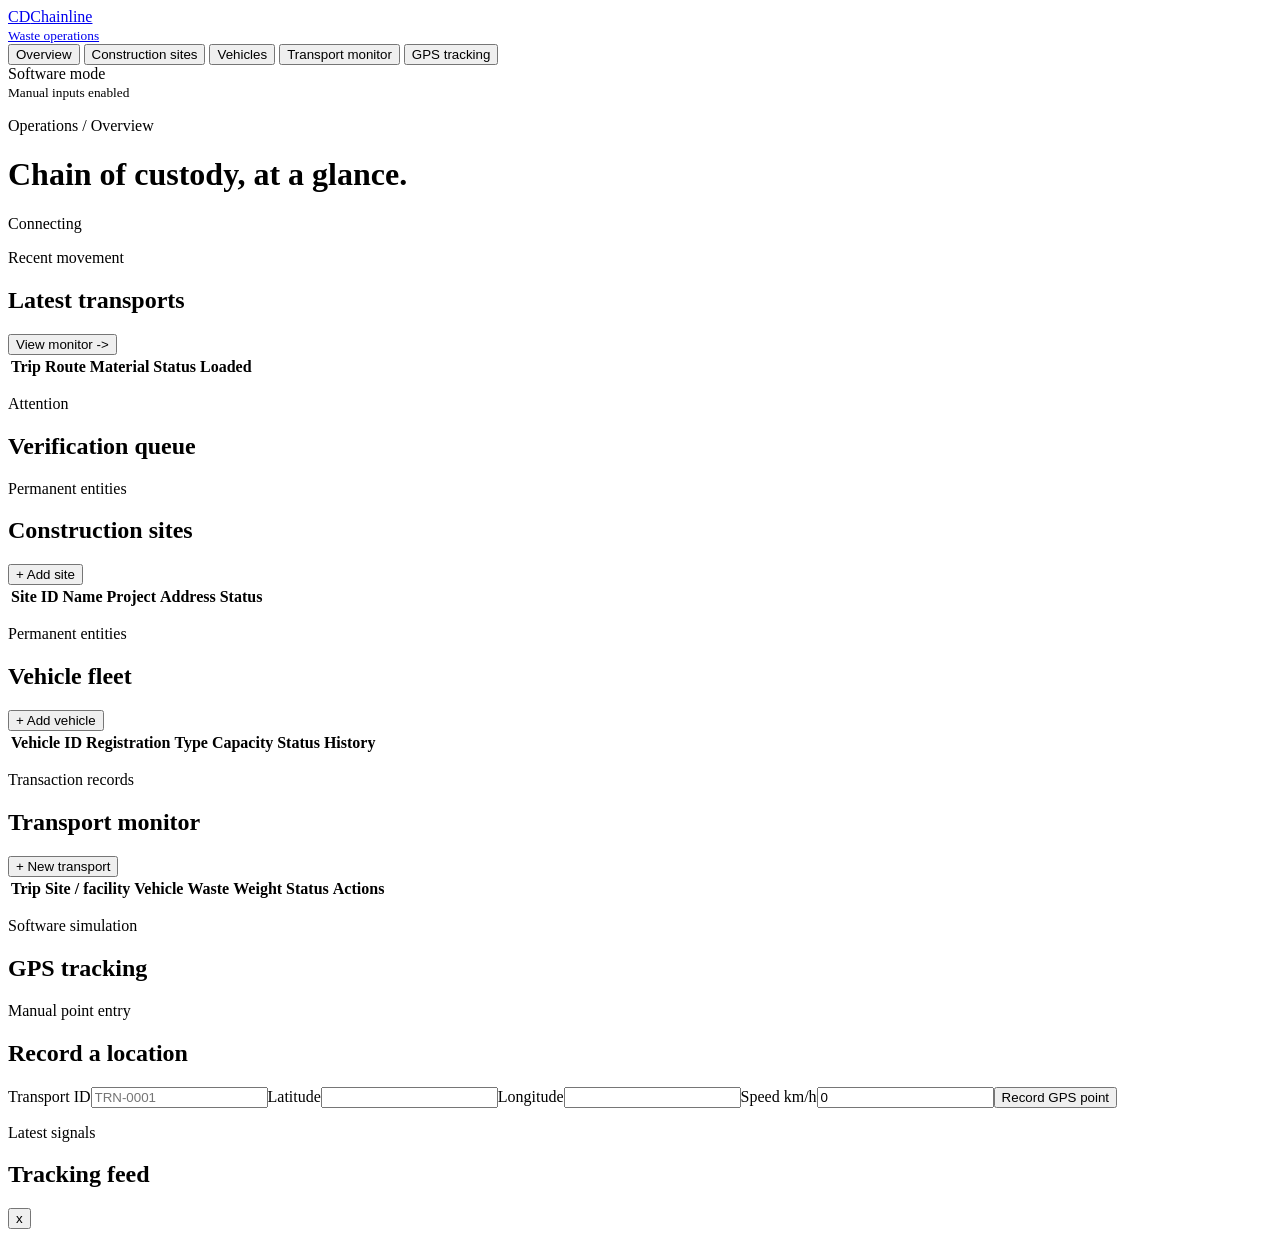
==== frontend/index.html @ f790e8b3 "Initial commit" ====
<!DOCTYPE html>
<html lang="en">
<head>
  <meta charset="UTF-8">
  <meta name="viewport" content="width=device-width, initial-scale=1.0">
  <title>CD Waste Management</title>
  <link rel="stylesheet" href="/css/style.css">
</head>
<body>
  <div class="app-shell">
    <aside class="sidebar">
      <a class="brand" href="/"><span class="brand-mark">CD</span><span>Chainline<br><small>Waste operations</small></span></a>
      <nav class="nav-list" aria-label="Main navigation">
        <button class="nav-item active" data-view="dashboard">Overview</button>
        <button class="nav-item" data-view="sites">Construction sites</button>
        <button class="nav-item" data-view="vehicles">Vehicles</button>
        <button class="nav-item" data-view="transport">Transport monitor</button>
        <button class="nav-item" data-view="tracking">GPS tracking</button>
      </nav>
      <div class="sidebar-footer"><span class="status-dot"></span><span>Software mode<br><small>Manual inputs enabled</small></span></div>
    </aside>
    <main class="main-content">
      <header class="topbar"><div><p class="eyebrow">Operations / <span id="view-label">Overview</span></p><h1 id="page-title">Chain of custody, at a glance.</h1></div><div class="api-pill"><span class="status-dot"></span><span id="health-status">Connecting</span></div></header>
      <div id="flash" class="flash" role="status"></div>
      <section id="dashboard-view" class="view active-view">
        <div id="stats-grid" class="stats-grid"></div>
        <div class="content-grid"><section class="panel wide-panel"><div class="panel-heading"><div><p class="eyebrow">Recent movement</p><h2>Latest transports</h2></div><button class="text-button" data-view="transport">View monitor <span>-></span></button></div><div class="table-wrap"><table><thead><tr><th>Trip</th><th>Route</th><th>Material</th><th>Status</th><th>Loaded</th></tr></thead><tbody id="recent-transports"></tbody></table></div></section><section class="panel alert-panel"><p class="eyebrow">Attention</p><h2>Verification queue</h2><div id="verification-alerts" class="alert-list"></div></section></div>
      </section>
      <section id="sites-view" class="view"><div class="section-heading"><div><p class="eyebrow">Permanent entities</p><h2>Construction sites</h2></div><button class="primary-button" id="add-site">+ Add site</button></div><section class="panel"><div class="table-wrap"><table><thead><tr><th>Site ID</th><th>Name</th><th>Project</th><th>Address</th><th>Status</th></tr></thead><tbody id="sites-table"></tbody></table></div></section></section>
      <section id="vehicles-view" class="view"><div class="section-heading"><div><p class="eyebrow">Permanent entities</p><h2>Vehicle fleet</h2></div><button class="primary-button" id="add-vehicle">+ Add vehicle</button></div><section class="panel"><div class="table-wrap"><table><thead><tr><th>Vehicle ID</th><th>Registration</th><th>Type</th><th>Capacity</th><th>Status</th><th>History</th></tr></thead><tbody id="vehicles-table"></tbody></table></div></section></section>
      <section id="transport-view" class="view"><div class="section-heading"><div><p class="eyebrow">Transaction records</p><h2>Transport monitor</h2></div><button class="primary-button" id="add-transport">+ New transport</button></div><section class="panel"><div class="table-wrap"><table><thead><tr><th>Trip</th><th>Site / facility</th><th>Vehicle</th><th>Waste</th><th>Weight</th><th>Status</th><th>Actions</th></tr></thead><tbody id="transport-table"></tbody></table></div></section></section>
      <section id="tracking-view" class="view"><div class="section-heading"><div><p class="eyebrow">Software simulation</p><h2>GPS tracking</h2></div></div><div class="content-grid"><section class="panel"><div class="panel-heading"><div><p class="eyebrow">Manual point entry</p><h2>Record a location</h2></div></div><form id="gps-form" class="form-grid"><label>Transport ID<input name="transport_id" required placeholder="TRN-0001"></label><label>Latitude<input name="latitude" type="number" step="any" required></label><label>Longitude<input name="longitude" type="number" step="any" required></label><label>Speed km/h<input name="speed_kmph" type="number" min="0" value="0"></label><button class="primary-button" type="submit">Record GPS point</button></form></section><section class="panel"><div class="panel-heading"><div><p class="eyebrow">Latest signals</p><h2>Tracking feed</h2></div></div><div id="gps-feed" class="feed-list"></div></section></div></section>
    </main>
  </div>
  <div id="modal" class="modal" aria-hidden="true"><div class="modal-card"><button class="modal-close" id="modal-close" aria-label="Close">x</button><div id="modal-content"></div></div></div>
  <script src="/js/api.js"></script><script src="/js/dashboard.js"></script><script src="/js/app.js"></script>
</body>
</html>
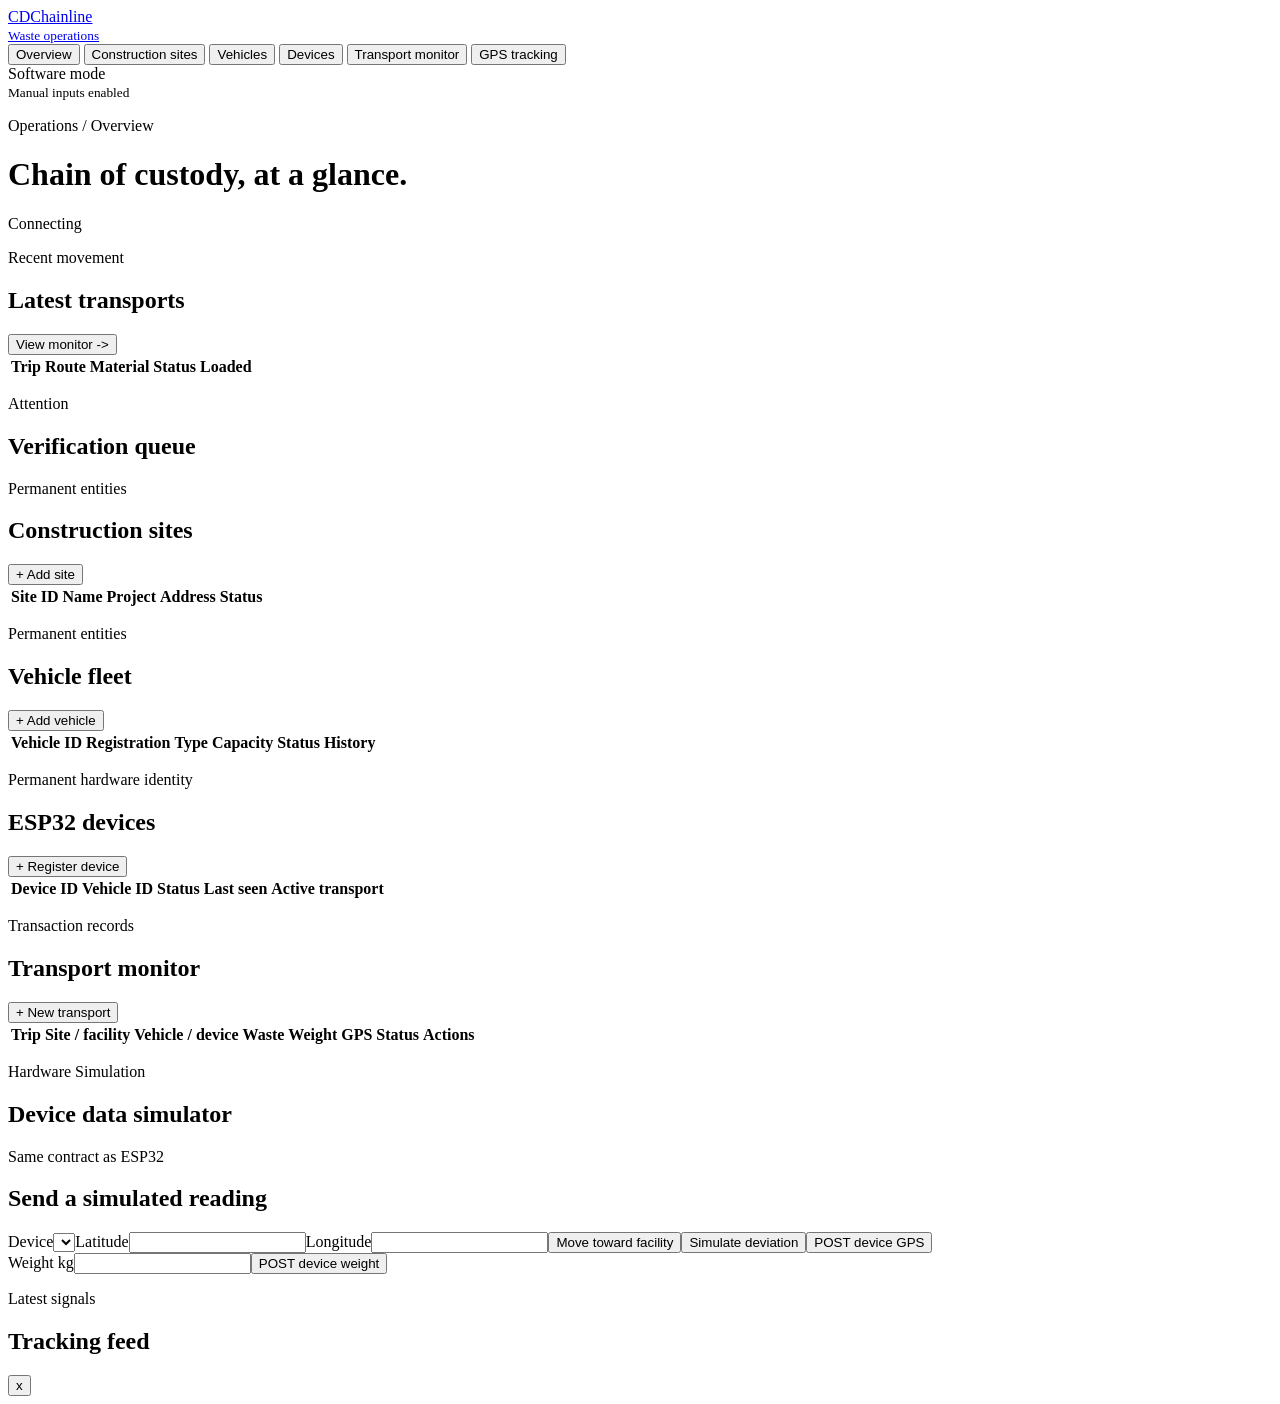
==== commit 20ac0c94: "basic setup without hardware" ====
--- a/frontend/index.html
+++ b/frontend/index.html
@@ -14,6 +14,7 @@
         <button class="nav-item active" data-view="dashboard">Overview</button>
         <button class="nav-item" data-view="sites">Construction sites</button>
         <button class="nav-item" data-view="vehicles">Vehicles</button>
+        <button class="nav-item" data-view="devices">Devices</button>
         <button class="nav-item" data-view="transport">Transport monitor</button>
         <button class="nav-item" data-view="tracking">GPS tracking</button>
       </nav>
@@ -28,8 +29,9 @@
       </section>
       <section id="sites-view" class="view"><div class="section-heading"><div><p class="eyebrow">Permanent entities</p><h2>Construction sites</h2></div><button class="primary-button" id="add-site">+ Add site</button></div><section class="panel"><div class="table-wrap"><table><thead><tr><th>Site ID</th><th>Name</th><th>Project</th><th>Address</th><th>Status</th></tr></thead><tbody id="sites-table"></tbody></table></div></section></section>
       <section id="vehicles-view" class="view"><div class="section-heading"><div><p class="eyebrow">Permanent entities</p><h2>Vehicle fleet</h2></div><button class="primary-button" id="add-vehicle">+ Add vehicle</button></div><section class="panel"><div class="table-wrap"><table><thead><tr><th>Vehicle ID</th><th>Registration</th><th>Type</th><th>Capacity</th><th>Status</th><th>History</th></tr></thead><tbody id="vehicles-table"></tbody></table></div></section></section>
-      <section id="transport-view" class="view"><div class="section-heading"><div><p class="eyebrow">Transaction records</p><h2>Transport monitor</h2></div><button class="primary-button" id="add-transport">+ New transport</button></div><section class="panel"><div class="table-wrap"><table><thead><tr><th>Trip</th><th>Site / facility</th><th>Vehicle</th><th>Waste</th><th>Weight</th><th>Status</th><th>Actions</th></tr></thead><tbody id="transport-table"></tbody></table></div></section></section>
-      <section id="tracking-view" class="view"><div class="section-heading"><div><p class="eyebrow">Software simulation</p><h2>GPS tracking</h2></div></div><div class="content-grid"><section class="panel"><div class="panel-heading"><div><p class="eyebrow">Manual point entry</p><h2>Record a location</h2></div></div><form id="gps-form" class="form-grid"><label>Transport ID<input name="transport_id" required placeholder="TRN-0001"></label><label>Latitude<input name="latitude" type="number" step="any" required></label><label>Longitude<input name="longitude" type="number" step="any" required></label><label>Speed km/h<input name="speed_kmph" type="number" min="0" value="0"></label><button class="primary-button" type="submit">Record GPS point</button></form></section><section class="panel"><div class="panel-heading"><div><p class="eyebrow">Latest signals</p><h2>Tracking feed</h2></div></div><div id="gps-feed" class="feed-list"></div></section></div></section>
+      <section id="devices-view" class="view"><div class="section-heading"><div><p class="eyebrow">Permanent hardware identity</p><h2>ESP32 devices</h2></div><button class="primary-button" id="add-device">+ Register device</button></div><section class="panel"><div class="table-wrap"><table><thead><tr><th>Device ID</th><th>Vehicle ID</th><th>Status</th><th>Last seen</th><th>Active transport</th></tr></thead><tbody id="devices-table"></tbody></table></div></section></section>
+      <section id="transport-view" class="view"><div class="section-heading"><div><p class="eyebrow">Transaction records</p><h2>Transport monitor</h2></div><button class="primary-button" id="add-transport">+ New transport</button></div><section class="panel"><div class="table-wrap"><table><thead><tr><th>Trip</th><th>Site / facility</th><th>Vehicle / device</th><th>Waste</th><th>Weight</th><th>GPS</th><th>Status</th><th>Actions</th></tr></thead><tbody id="transport-table"></tbody></table></div></section></section>
+      <section id="tracking-view" class="view"><div class="section-heading"><div><p class="eyebrow">Hardware Simulation</p><h2>Device data simulator</h2></div></div><div class="content-grid"><section class="panel"><div class="panel-heading"><div><p class="eyebrow">Same contract as ESP32</p><h2>Send a simulated reading</h2></div></div><form id="device-gps-form" class="form-grid"><label>Device<select name="device_id" id="simulation-device" required></select></label><label>Latitude<input name="latitude" type="number" step="any" required></label><label>Longitude<input name="longitude" type="number" step="any" required></label><button class="secondary-button" type="button" id="simulate-route">Move toward facility</button><button class="secondary-button" type="button" id="simulate-deviation">Simulate deviation</button><button class="primary-button" type="submit">POST device GPS</button></form><form id="device-weight-form" class="form-grid"><label>Weight kg<input name="weight_kg" type="number" min="0" step="any" required></label><button class="primary-button" type="submit">POST device weight</button></form></section><section class="panel"><div class="panel-heading"><div><p class="eyebrow">Latest signals</p><h2>Tracking feed</h2></div></div><div id="simulation-status" class="feed-list"></div><div id="gps-feed" class="feed-list"></div></section></div></section>
     </main>
   </div>
   <div id="modal" class="modal" aria-hidden="true"><div class="modal-card"><button class="modal-close" id="modal-close" aria-label="Close">x</button><div id="modal-content"></div></div></div>
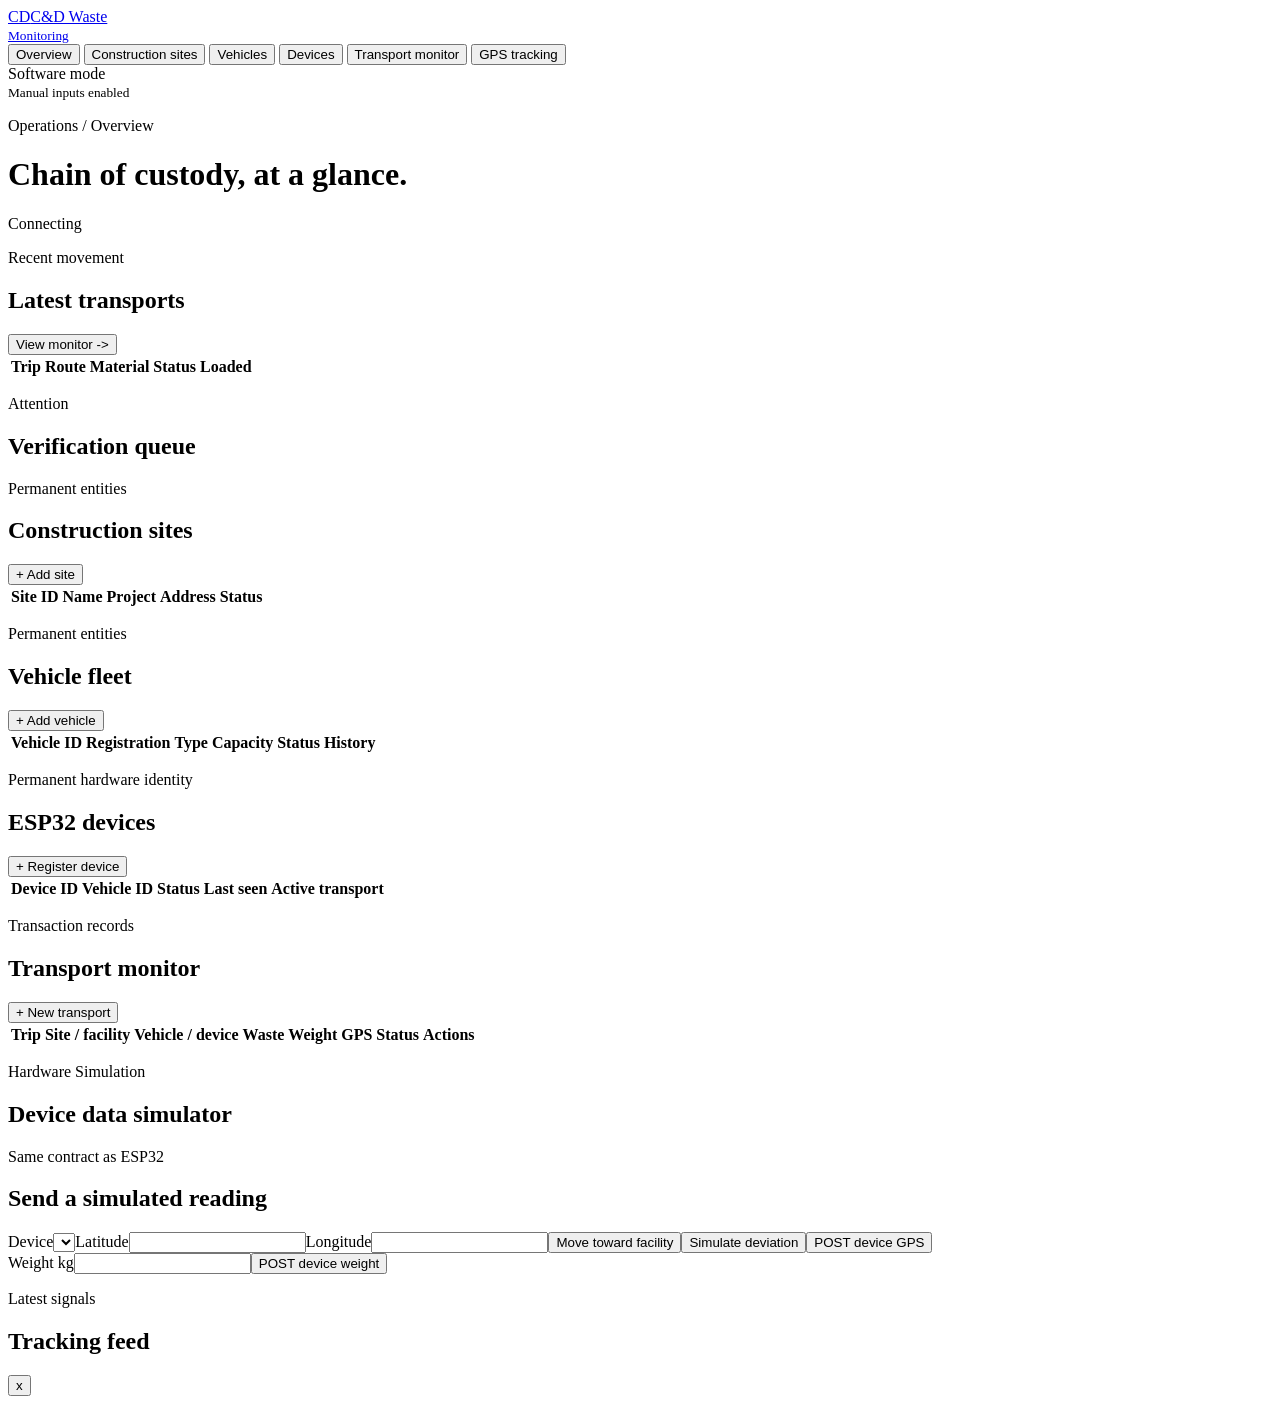
==== commit ab1bd563: "almost ready for hardware integration but should verify some tiny features" ====
--- a/frontend/index.html
+++ b/frontend/index.html
@@ -3,13 +3,13 @@
 <head>
   <meta charset="UTF-8">
   <meta name="viewport" content="width=device-width, initial-scale=1.0">
-  <title>CD Waste Management</title>
+  <title>C&amp;D Waste Monitoring</title>
   <link rel="stylesheet" href="/css/style.css">
 </head>
 <body>
   <div class="app-shell">
     <aside class="sidebar">
-      <a class="brand" href="/"><span class="brand-mark">CD</span><span>Chainline<br><small>Waste operations</small></span></a>
+      <a class="brand" href="/"><span class="brand-mark">CD</span><span>C&amp;D Waste<br><small>Monitoring</small></span></a>
       <nav class="nav-list" aria-label="Main navigation">
         <button class="nav-item active" data-view="dashboard">Overview</button>
         <button class="nav-item" data-view="sites">Construction sites</button>
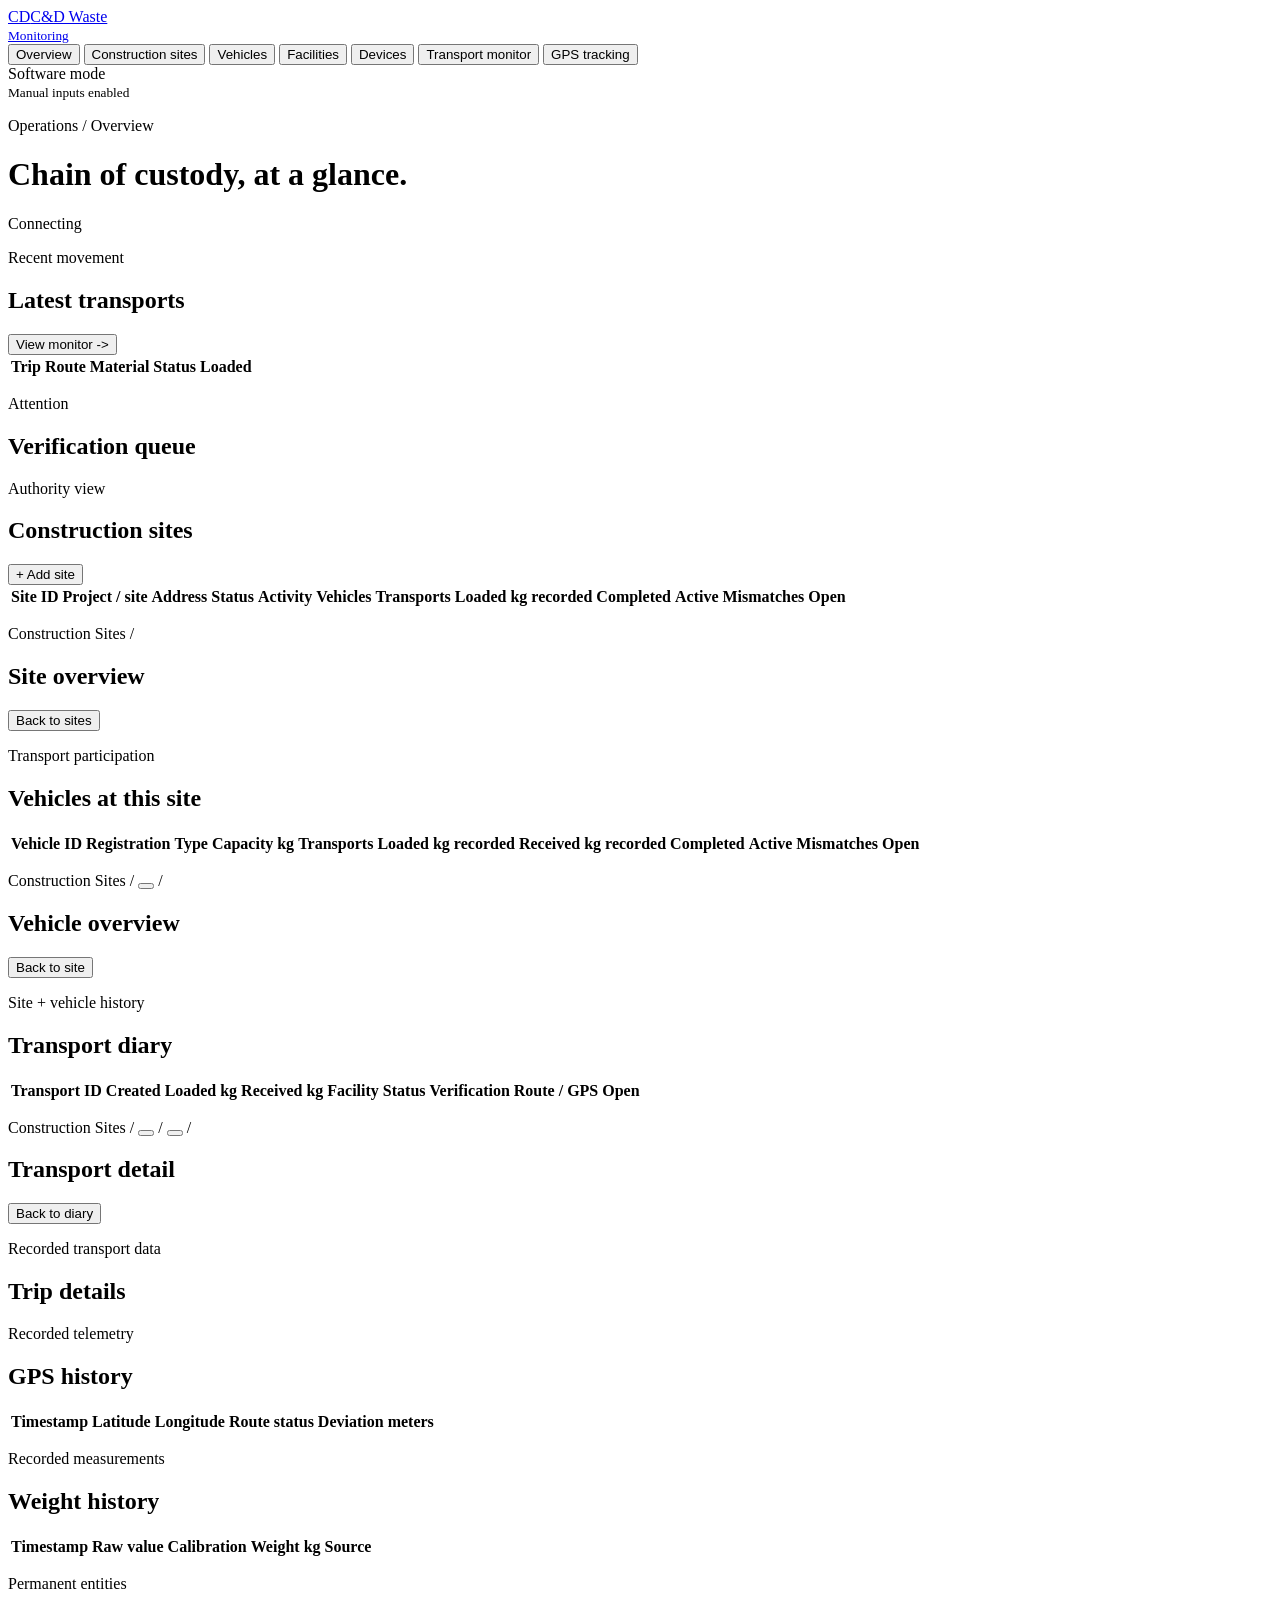
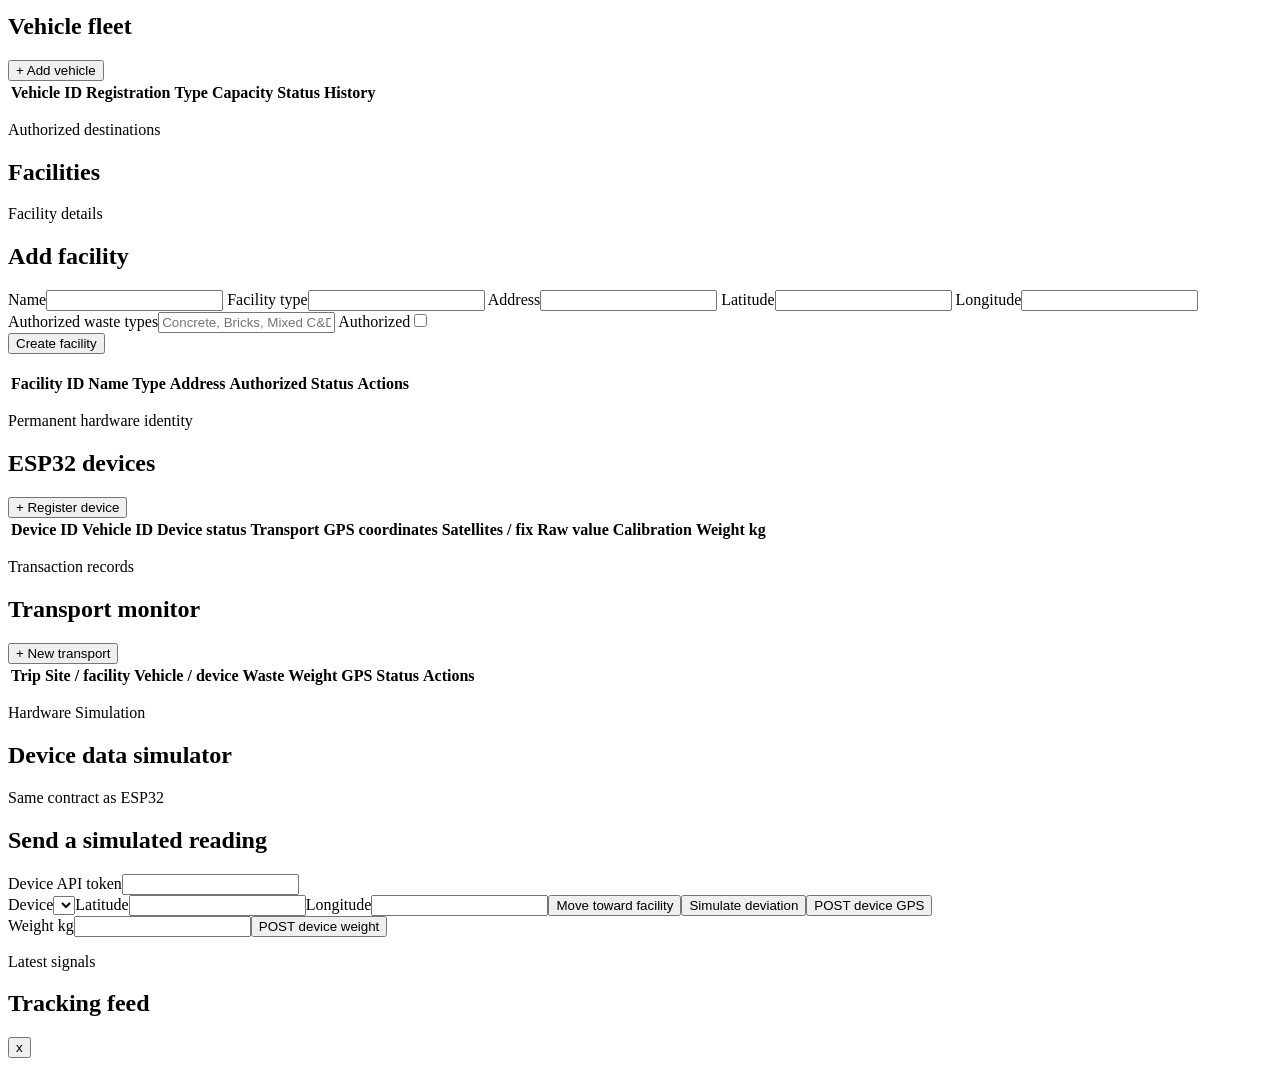
==== commit fea33d56: "fined software according to requirements" ====
--- a/frontend/index.html
+++ b/frontend/index.html
@@ -14,6 +14,7 @@
         <button class="nav-item active" data-view="dashboard">Overview</button>
         <button class="nav-item" data-view="sites">Construction sites</button>
         <button class="nav-item" data-view="vehicles">Vehicles</button>
+        <button class="nav-item" data-view="facilities">Facilities</button>
         <button class="nav-item" data-view="devices">Devices</button>
         <button class="nav-item" data-view="transport">Transport monitor</button>
         <button class="nav-item" data-view="tracking">GPS tracking</button>
@@ -27,14 +28,47 @@
         <div id="stats-grid" class="stats-grid"></div>
         <div class="content-grid"><section class="panel wide-panel"><div class="panel-heading"><div><p class="eyebrow">Recent movement</p><h2>Latest transports</h2></div><button class="text-button" data-view="transport">View monitor <span>-></span></button></div><div class="table-wrap"><table><thead><tr><th>Trip</th><th>Route</th><th>Material</th><th>Status</th><th>Loaded</th></tr></thead><tbody id="recent-transports"></tbody></table></div></section><section class="panel alert-panel"><p class="eyebrow">Attention</p><h2>Verification queue</h2><div id="verification-alerts" class="alert-list"></div></section></div>
       </section>
-      <section id="sites-view" class="view"><div class="section-heading"><div><p class="eyebrow">Permanent entities</p><h2>Construction sites</h2></div><button class="primary-button" id="add-site">+ Add site</button></div><section class="panel"><div class="table-wrap"><table><thead><tr><th>Site ID</th><th>Name</th><th>Project</th><th>Address</th><th>Status</th></tr></thead><tbody id="sites-table"></tbody></table></div></section></section>
+      <section id="sites-view" class="view"><div class="section-heading"><div><p class="eyebrow">Authority view</p><h2>Construction sites</h2></div><button class="primary-button" id="add-site">+ Add site</button></div><section class="panel"><div class="table-wrap"><table><thead><tr><th>Site ID</th><th>Project / site</th><th>Address</th><th>Status</th><th>Activity</th><th>Vehicles</th><th>Transports</th><th>Loaded kg recorded</th><th>Completed</th><th>Active</th><th>Mismatches</th><th>Open</th></tr></thead><tbody id="sites-table"></tbody></table></div></section></section>
+      <section id="site-detail-view" class="view">
+        <div class="section-heading"><div><p class="eyebrow">Construction Sites / <span id="site-detail-breadcrumb"></span></p><h2 id="site-detail-title">Site overview</h2></div><button class="text-button" id="site-detail-back">Back to sites</button></div>
+        <div id="site-summary-cards" class="stats-grid"></div>
+        <section class="panel"><div class="panel-heading"><div><p class="eyebrow">Transport participation</p><h2>Vehicles at this site</h2></div></div><div class="table-wrap"><table><thead><tr><th>Vehicle ID</th><th>Registration</th><th>Type</th><th>Capacity kg</th><th>Transports</th><th>Loaded kg recorded</th><th>Received kg recorded</th><th>Completed</th><th>Active</th><th>Mismatches</th><th>Open</th></tr></thead><tbody id="site-vehicles-table"></tbody></table></div></section>
+      </section>
+      <section id="vehicle-detail-view" class="view">
+        <div class="section-heading"><div><p class="eyebrow">Construction Sites / <button class="text-button" id="vehicle-site-breadcrumb"></button> / <span id="vehicle-detail-breadcrumb"></span></p><h2 id="vehicle-detail-title">Vehicle overview</h2></div><button class="text-button" id="vehicle-detail-back">Back to site</button></div>
+        <div id="vehicle-summary-cards" class="stats-grid"></div>
+        <section class="panel"><div class="panel-heading"><div><p class="eyebrow">Site + vehicle history</p><h2>Transport diary</h2></div></div><div class="table-wrap"><table><thead><tr><th>Transport ID</th><th>Created</th><th>Loaded kg</th><th>Received kg</th><th>Facility</th><th>Status</th><th>Verification</th><th>Route / GPS</th><th>Open</th></tr></thead><tbody id="vehicle-transports-table"></tbody></table></div></section>
+      </section>
+      <section id="transport-detail-view" class="view">
+        <div class="section-heading"><div><p class="eyebrow">Construction Sites / <button class="text-button" id="transport-site-breadcrumb"></button> / <button class="text-button" id="transport-vehicle-breadcrumb"></button> / <span id="transport-detail-breadcrumb"></span></p><h2 id="transport-detail-title">Transport detail</h2></div><button class="text-button" id="transport-detail-back">Back to diary</button></div>
+        <section class="panel"><div class="panel-heading"><div><p class="eyebrow">Recorded transport data</p><h2>Trip details</h2></div></div><div id="transport-detail-fields" class="detail-grid"></div></section>
+        <section class="panel detail-panel"><div class="panel-heading"><div><p class="eyebrow">Recorded telemetry</p><h2>GPS history</h2></div></div><div class="table-wrap"><table><thead><tr><th>Timestamp</th><th>Latitude</th><th>Longitude</th><th>Route status</th><th>Deviation meters</th></tr></thead><tbody id="transport-gps-table"></tbody></table></div></section>
+        <section class="panel detail-panel"><div class="panel-heading"><div><p class="eyebrow">Recorded measurements</p><h2>Weight history</h2></div></div><div class="table-wrap"><table><thead><tr><th>Timestamp</th><th>Raw value</th><th>Calibration</th><th>Weight kg</th><th>Source</th></tr></thead><tbody id="transport-weight-table"></tbody></table></div></section>
+      </section>
       <section id="vehicles-view" class="view"><div class="section-heading"><div><p class="eyebrow">Permanent entities</p><h2>Vehicle fleet</h2></div><button class="primary-button" id="add-vehicle">+ Add vehicle</button></div><section class="panel"><div class="table-wrap"><table><thead><tr><th>Vehicle ID</th><th>Registration</th><th>Type</th><th>Capacity</th><th>Status</th><th>History</th></tr></thead><tbody id="vehicles-table"></tbody></table></div></section></section>
-      <section id="devices-view" class="view"><div class="section-heading"><div><p class="eyebrow">Permanent hardware identity</p><h2>ESP32 devices</h2></div><button class="primary-button" id="add-device">+ Register device</button></div><section class="panel"><div class="table-wrap"><table><thead><tr><th>Device ID</th><th>Vehicle ID</th><th>Status</th><th>Last seen</th><th>Active transport</th></tr></thead><tbody id="devices-table"></tbody></table></div></section></section>
+      <section id="facilities-view" class="view">
+        <div class="section-heading"><div><p class="eyebrow">Authorized destinations</p><h2>Facilities</h2></div></div>
+        <section class="panel" style="margin-bottom:18px">
+          <div class="panel-heading"><div><p class="eyebrow">Facility details</p><h2 id="facility-form-title">Add facility</h2></div></div>
+          <form id="facility-form" class="form-grid">
+            <label>Name<input name="name" required></label>
+            <label>Facility type<input name="facility_type" required></label>
+            <label>Address<input name="address" required></label>
+            <label>Latitude<input name="latitude" type="number" step="any"></label>
+            <label>Longitude<input name="longitude" type="number" step="any"></label>
+            <label>Authorized waste types<input name="authorized_waste_types" placeholder="Concrete, Bricks, Mixed C&amp;D"></label>
+            <label class="checkbox-field"><span>Authorized</span><input name="authorized" type="checkbox"></label>
+            <div class="facility-form-actions"><button class="primary-button" id="facility-submit" type="submit">Create facility</button><button class="text-button" id="facility-cancel" type="button" hidden>Cancel edit</button></div>
+          </form>
+        </section>
+        <section class="panel"><div class="table-wrap"><table><thead><tr><th>Facility ID</th><th>Name</th><th>Type</th><th>Address</th><th>Authorized</th><th>Status</th><th>Actions</th></tr></thead><tbody id="facilities-table"></tbody></table></div></section>
+      </section>
+      <section id="devices-view" class="view"><div class="section-heading"><div><p class="eyebrow">Permanent hardware identity</p><h2>ESP32 devices</h2></div><button class="primary-button" id="add-device">+ Register device</button></div><section class="panel"><div class="table-wrap"><table><thead><tr><th>Device ID</th><th>Vehicle ID</th><th>Device status</th><th>Transport</th><th>GPS coordinates</th><th>Satellites / fix</th><th>Raw value</th><th>Calibration</th><th>Weight kg</th></tr></thead><tbody id="devices-table"></tbody></table></div></section></section>
       <section id="transport-view" class="view"><div class="section-heading"><div><p class="eyebrow">Transaction records</p><h2>Transport monitor</h2></div><button class="primary-button" id="add-transport">+ New transport</button></div><section class="panel"><div class="table-wrap"><table><thead><tr><th>Trip</th><th>Site / facility</th><th>Vehicle / device</th><th>Waste</th><th>Weight</th><th>GPS</th><th>Status</th><th>Actions</th></tr></thead><tbody id="transport-table"></tbody></table></div></section></section>
-      <section id="tracking-view" class="view"><div class="section-heading"><div><p class="eyebrow">Hardware Simulation</p><h2>Device data simulator</h2></div></div><div class="content-grid"><section class="panel"><div class="panel-heading"><div><p class="eyebrow">Same contract as ESP32</p><h2>Send a simulated reading</h2></div></div><form id="device-gps-form" class="form-grid"><label>Device<select name="device_id" id="simulation-device" required></select></label><label>Latitude<input name="latitude" type="number" step="any" required></label><label>Longitude<input name="longitude" type="number" step="any" required></label><button class="secondary-button" type="button" id="simulate-route">Move toward facility</button><button class="secondary-button" type="button" id="simulate-deviation">Simulate deviation</button><button class="primary-button" type="submit">POST device GPS</button></form><form id="device-weight-form" class="form-grid"><label>Weight kg<input name="weight_kg" type="number" min="0" step="any" required></label><button class="primary-button" type="submit">POST device weight</button></form></section><section class="panel"><div class="panel-heading"><div><p class="eyebrow">Latest signals</p><h2>Tracking feed</h2></div></div><div id="simulation-status" class="feed-list"></div><div id="gps-feed" class="feed-list"></div></section></div></section>
+      <section id="tracking-view" class="view"><div class="section-heading"><div><p class="eyebrow">Hardware Simulation</p><h2>Device data simulator</h2></div></div><div class="content-grid"><section class="panel"><div class="panel-heading"><div><p class="eyebrow">Same contract as ESP32</p><h2>Send a simulated reading</h2></div></div><label>Device API token<input id="device-api-token" type="password" autocomplete="off"></label><form id="device-gps-form" class="form-grid"><label>Device<select name="device_id" id="simulation-device" required></select></label><label>Latitude<input name="latitude" type="number" step="any" required></label><label>Longitude<input name="longitude" type="number" step="any" required></label><button class="secondary-button" type="button" id="simulate-route">Move toward facility</button><button class="secondary-button" type="button" id="simulate-deviation">Simulate deviation</button><button class="primary-button" type="submit">POST device GPS</button></form><form id="device-weight-form" class="form-grid"><label>Weight kg<input name="weight_kg" type="number" min="0" step="any" required></label><button class="primary-button" type="submit">POST device weight</button></form></section><section class="panel"><div class="panel-heading"><div><p class="eyebrow">Latest signals</p><h2>Tracking feed</h2></div></div><div id="simulation-status" class="feed-list"></div><div id="gps-feed" class="feed-list"></div></section></div></section>
     </main>
   </div>
   <div id="modal" class="modal" aria-hidden="true"><div class="modal-card"><button class="modal-close" id="modal-close" aria-label="Close">x</button><div id="modal-content"></div></div></div>
-  <script src="/js/api.js"></script><script src="/js/dashboard.js"></script><script src="/js/app.js"></script>
+  <script src="/js/api.js"></script><script src="/js/dashboard.js"></script><script src="/js/facilities.js"></script><script src="/js/app.js"></script>
 </body>
 </html>
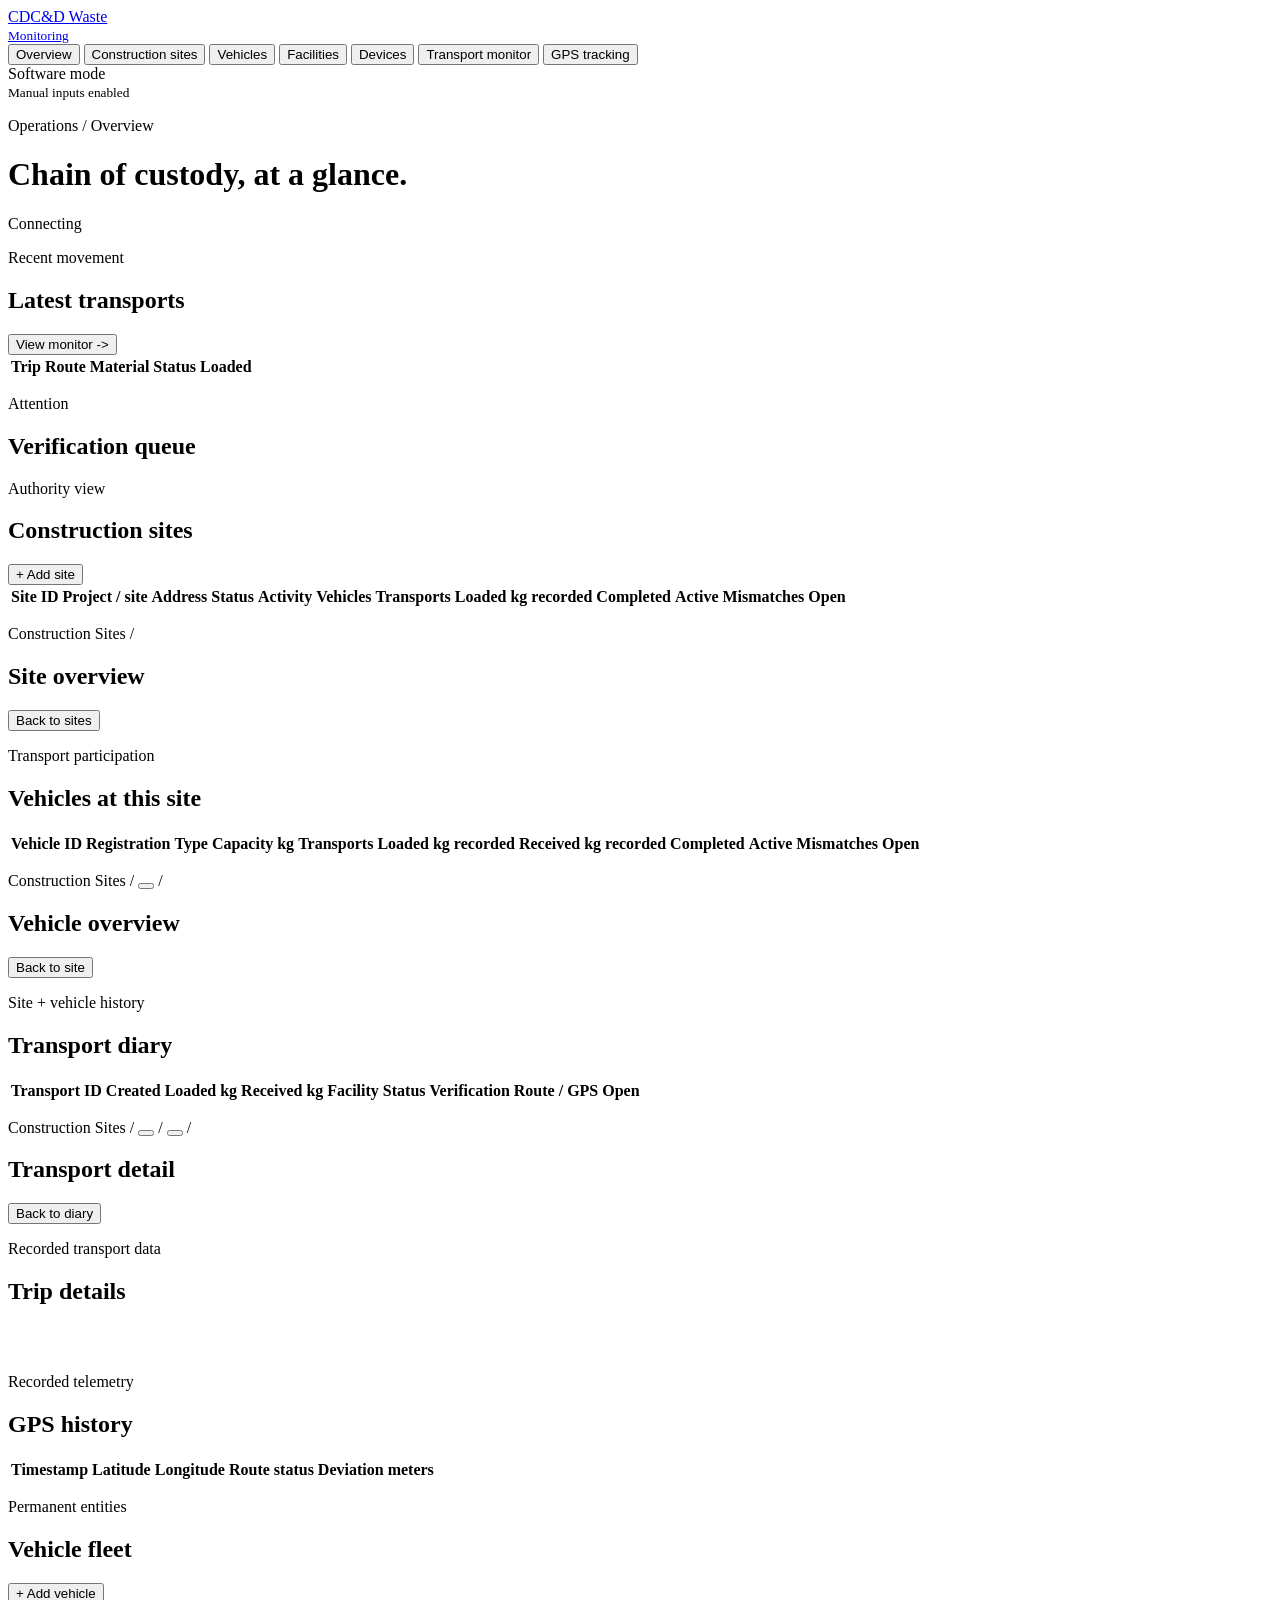
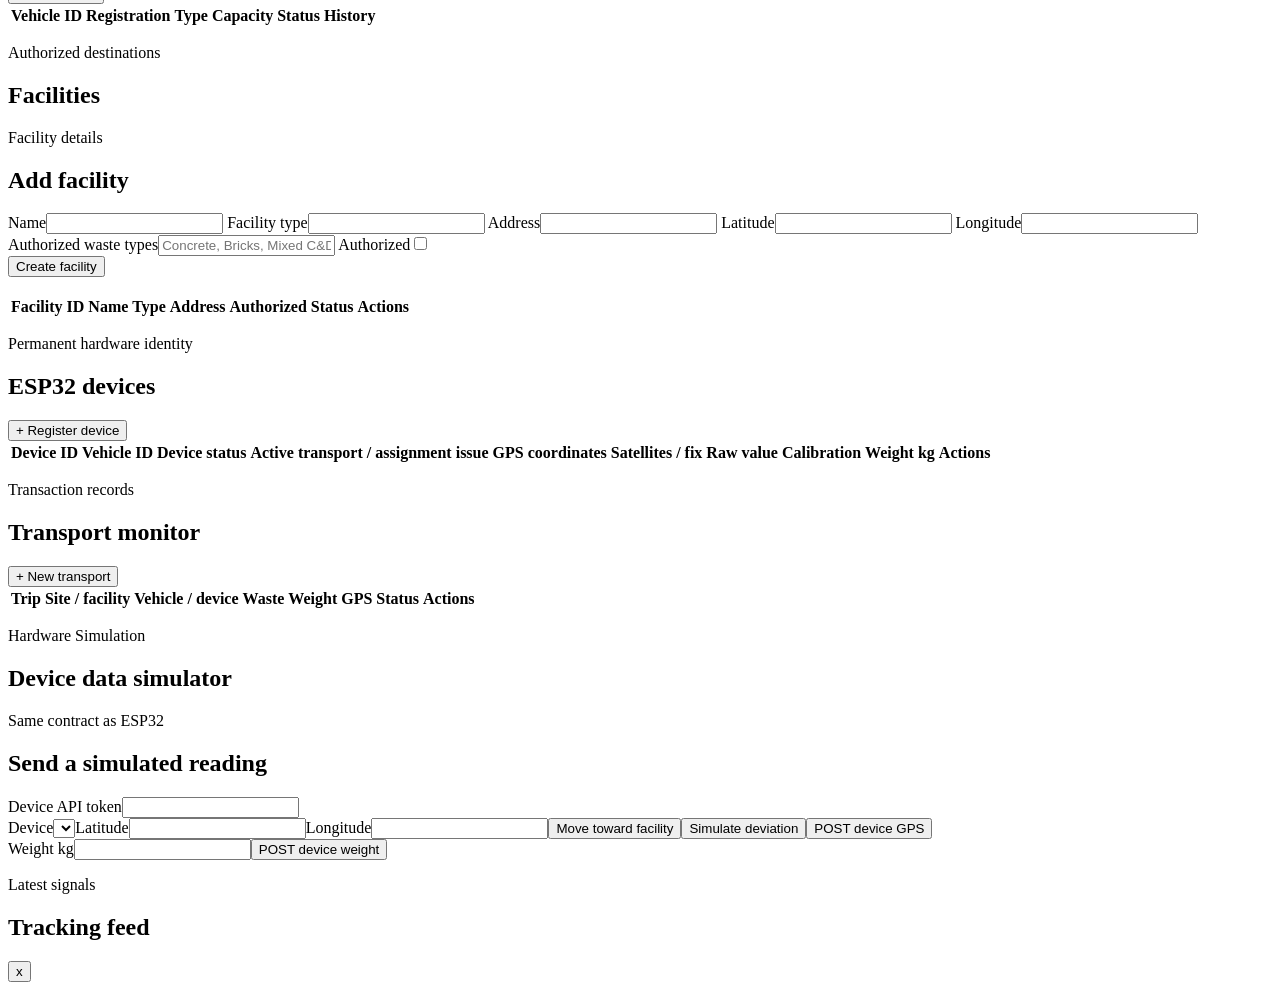
==== commit 1be6f6e0: "Refactor device workflow tests to include device assignments and improve GPS handling - Updated test" ====
--- a/frontend/index.html
+++ b/frontend/index.html
@@ -41,9 +41,8 @@
       </section>
       <section id="transport-detail-view" class="view">
         <div class="section-heading"><div><p class="eyebrow">Construction Sites / <button class="text-button" id="transport-site-breadcrumb"></button> / <button class="text-button" id="transport-vehicle-breadcrumb"></button> / <span id="transport-detail-breadcrumb"></span></p><h2 id="transport-detail-title">Transport detail</h2></div><button class="text-button" id="transport-detail-back">Back to diary</button></div>
-        <section class="panel"><div class="panel-heading"><div><p class="eyebrow">Recorded transport data</p><h2>Trip details</h2></div></div><div id="transport-detail-fields" class="detail-grid"></div></section>
+        <section class="panel"><div class="panel-heading"><div><p class="eyebrow">Recorded transport data</p><h2>Trip details</h2></div></div><div id="transport-detail-fields" class="detail-grid"></div><div id="transport-detail-actions" style="display:flex;gap:12px;padding:16px 22px"></div></section>
         <section class="panel detail-panel"><div class="panel-heading"><div><p class="eyebrow">Recorded telemetry</p><h2>GPS history</h2></div></div><div class="table-wrap"><table><thead><tr><th>Timestamp</th><th>Latitude</th><th>Longitude</th><th>Route status</th><th>Deviation meters</th></tr></thead><tbody id="transport-gps-table"></tbody></table></div></section>
-        <section class="panel detail-panel"><div class="panel-heading"><div><p class="eyebrow">Recorded measurements</p><h2>Weight history</h2></div></div><div class="table-wrap"><table><thead><tr><th>Timestamp</th><th>Raw value</th><th>Calibration</th><th>Weight kg</th><th>Source</th></tr></thead><tbody id="transport-weight-table"></tbody></table></div></section>
       </section>
       <section id="vehicles-view" class="view"><div class="section-heading"><div><p class="eyebrow">Permanent entities</p><h2>Vehicle fleet</h2></div><button class="primary-button" id="add-vehicle">+ Add vehicle</button></div><section class="panel"><div class="table-wrap"><table><thead><tr><th>Vehicle ID</th><th>Registration</th><th>Type</th><th>Capacity</th><th>Status</th><th>History</th></tr></thead><tbody id="vehicles-table"></tbody></table></div></section></section>
       <section id="facilities-view" class="view">
@@ -63,7 +62,7 @@
         </section>
         <section class="panel"><div class="table-wrap"><table><thead><tr><th>Facility ID</th><th>Name</th><th>Type</th><th>Address</th><th>Authorized</th><th>Status</th><th>Actions</th></tr></thead><tbody id="facilities-table"></tbody></table></div></section>
       </section>
-      <section id="devices-view" class="view"><div class="section-heading"><div><p class="eyebrow">Permanent hardware identity</p><h2>ESP32 devices</h2></div><button class="primary-button" id="add-device">+ Register device</button></div><section class="panel"><div class="table-wrap"><table><thead><tr><th>Device ID</th><th>Vehicle ID</th><th>Device status</th><th>Transport</th><th>GPS coordinates</th><th>Satellites / fix</th><th>Raw value</th><th>Calibration</th><th>Weight kg</th></tr></thead><tbody id="devices-table"></tbody></table></div></section></section>
+      <section id="devices-view" class="view"><div class="section-heading"><div><p class="eyebrow">Permanent hardware identity</p><h2>ESP32 devices</h2></div><button class="primary-button" id="add-device">+ Register device</button></div><section class="panel"><div class="table-wrap"><table><thead><tr><th>Device ID</th><th>Vehicle ID</th><th>Device status</th><th>Active transport / assignment issue</th><th>GPS coordinates</th><th>Satellites / fix</th><th>Raw value</th><th>Calibration</th><th>Weight kg</th><th>Actions</th></tr></thead><tbody id="devices-table"></tbody></table></div></section></section>
       <section id="transport-view" class="view"><div class="section-heading"><div><p class="eyebrow">Transaction records</p><h2>Transport monitor</h2></div><button class="primary-button" id="add-transport">+ New transport</button></div><section class="panel"><div class="table-wrap"><table><thead><tr><th>Trip</th><th>Site / facility</th><th>Vehicle / device</th><th>Waste</th><th>Weight</th><th>GPS</th><th>Status</th><th>Actions</th></tr></thead><tbody id="transport-table"></tbody></table></div></section></section>
       <section id="tracking-view" class="view"><div class="section-heading"><div><p class="eyebrow">Hardware Simulation</p><h2>Device data simulator</h2></div></div><div class="content-grid"><section class="panel"><div class="panel-heading"><div><p class="eyebrow">Same contract as ESP32</p><h2>Send a simulated reading</h2></div></div><label>Device API token<input id="device-api-token" type="password" autocomplete="off"></label><form id="device-gps-form" class="form-grid"><label>Device<select name="device_id" id="simulation-device" required></select></label><label>Latitude<input name="latitude" type="number" step="any" required></label><label>Longitude<input name="longitude" type="number" step="any" required></label><button class="secondary-button" type="button" id="simulate-route">Move toward facility</button><button class="secondary-button" type="button" id="simulate-deviation">Simulate deviation</button><button class="primary-button" type="submit">POST device GPS</button></form><form id="device-weight-form" class="form-grid"><label>Weight kg<input name="weight_kg" type="number" min="0" step="any" required></label><button class="primary-button" type="submit">POST device weight</button></form></section><section class="panel"><div class="panel-heading"><div><p class="eyebrow">Latest signals</p><h2>Tracking feed</h2></div></div><div id="simulation-status" class="feed-list"></div><div id="gps-feed" class="feed-list"></div></section></div></section>
     </main>
